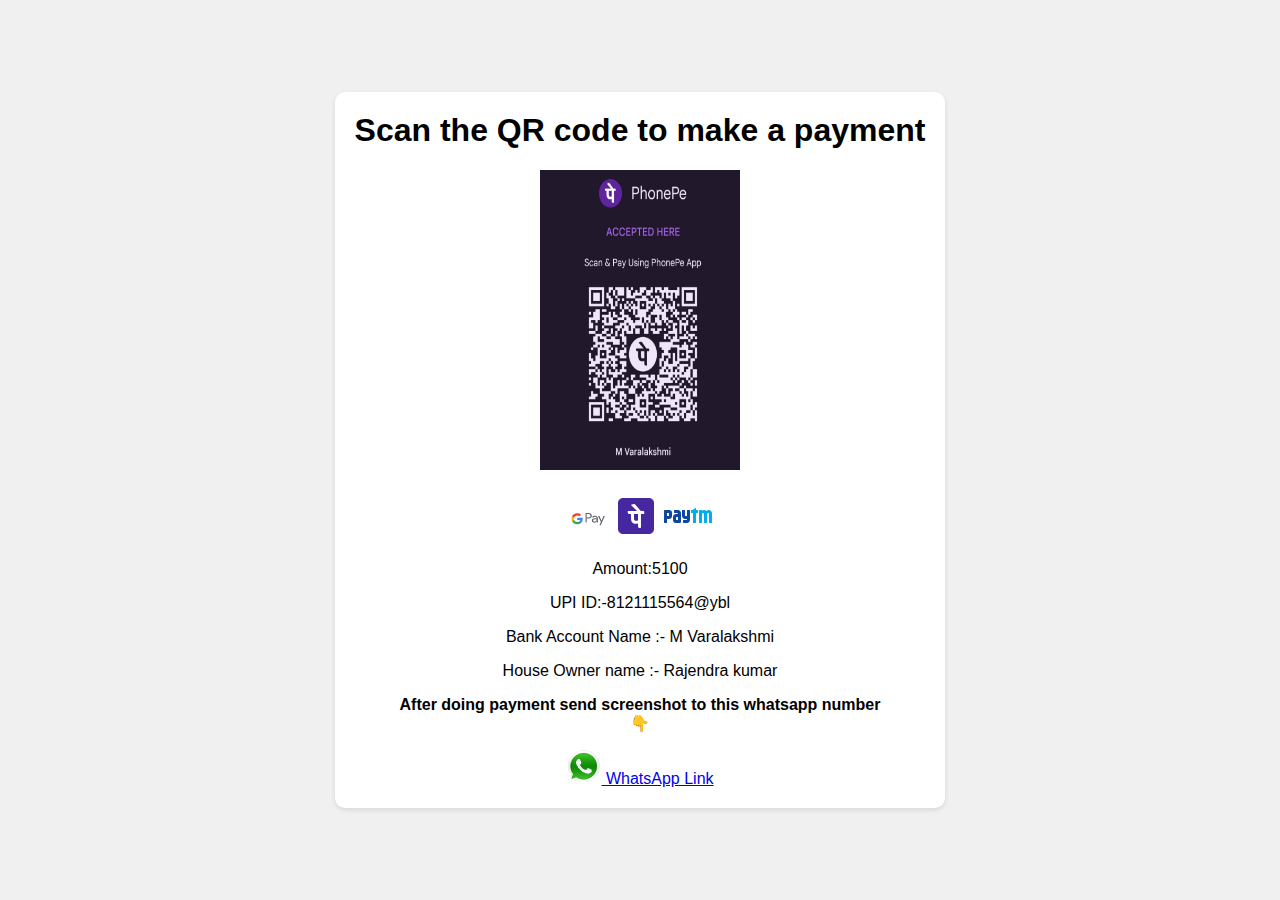
==== mompayment.html @ 8b3c534a "initial commit" ====
<!DOCTYPE html>
<html lang="en">
<head>
<meta charset="UTF-8">
<meta name="viewport" content="width=device-width, initial-scale=1.0">
<link rel="stylesheet" href="https://cdnjs.cloudflare.com/ajax/libs/font-awesome/4.7.0/css/font-awesome.min.css">
<style>
  body {
    font-family: Arial, sans-serif;
    background-color: #f0f0f0;
    margin: 0;
    display: flex;
    justify-content: center;
    align-items: center;
    min-height: 100vh;
  }
  .container {
    background-color: white;
    padding: 20px;
    border-radius: 10px;
    box-shadow: 0px 2px 5px rgba(0, 0, 0, 0.1);
    text-align: center;
  }
  h1 {
    margin-top: 0;
  }
 
</style>
<title>QR Payment Page</title>
</head>
<body>
<div class="container">
  <h1>Scan the QR code to make a payment</h1>
  <img src="/images/mompayment.jpg" alt="" width="200" height="300"><br>
  <i class='fab fa-google-pay fa-lg'></i><br/>
  
  <svg xmlns="http://www.w3.org/2000/svg" xmlns:xlink="http://www.w3.org/1999/xlink" width="40" zoomAndPan="magnify" viewBox="0 0 30 30.000001" height="40" preserveAspectRatio="xMidYMid meet" version="1.0"><defs><clipPath id="id1"><path d="M 13 9.65625 L 28 9.65625 L 28 19.09375 L 13 19.09375 Z M 13 9.65625 " clip-rule="nonzero"/></clipPath><clipPath id="id2"><path d="M 2.042969 12 L 5 12 L 5 16 L 2.042969 16 Z M 2.042969 12 " clip-rule="nonzero"/></clipPath><clipPath id="id3"><path d="M 3 9.65625 L 10 9.65625 L 10 14 L 3 14 Z M 3 9.65625 " clip-rule="nonzero"/></clipPath></defs><g clip-path="url(#id1)"><path fill="rgb(37.249756%, 38.819885%, 40.779114%)" d="M 13.980469 13.96875 L 13.980469 16.882812 L 13.019531 16.882812 L 13.019531 9.683594 L 15.566406 9.683594 C 16.179688 9.671875 16.769531 9.894531 17.214844 10.308594 C 17.660156 10.695312 17.910156 11.25 17.902344 11.828125 C 17.914062 12.410156 17.664062 12.96875 17.214844 13.355469 C 16.765625 13.765625 16.21875 13.96875 15.566406 13.96875 Z M 13.980469 10.570312 L 13.980469 13.085938 L 15.589844 13.085938 C 15.945312 13.09375 16.289062 12.960938 16.539062 12.710938 C 17.042969 12.242188 17.054688 11.464844 16.5625 10.976562 C 16.554688 10.96875 16.546875 10.960938 16.539062 10.953125 C 16.292969 10.699219 15.945312 10.5625 15.589844 10.570312 Z M 20.113281 11.796875 C 20.824219 11.796875 21.382812 11.980469 21.792969 12.34375 C 22.203125 12.710938 22.40625 13.210938 22.40625 13.847656 L 22.40625 16.886719 L 21.492188 16.886719 L 21.492188 16.199219 L 21.449219 16.199219 C 21.050781 16.765625 20.523438 17.046875 19.863281 17.046875 C 19.300781 17.046875 18.828125 16.886719 18.449219 16.5625 C 18.082031 16.265625 17.875 15.820312 17.882812 15.355469 C 17.882812 14.847656 18.082031 14.441406 18.480469 14.140625 C 18.882812 13.839844 19.414062 13.6875 20.082031 13.6875 C 20.652344 13.6875 21.121094 13.789062 21.492188 13.988281 L 21.492188 13.777344 C 21.492188 13.460938 21.347656 13.160156 21.09375 12.957031 C 20.839844 12.738281 20.507812 12.617188 20.167969 12.621094 C 19.632812 12.621094 19.207031 12.839844 18.894531 13.273438 L 18.050781 12.761719 C 18.511719 12.117188 19.203125 11.796875 20.113281 11.796875 Z M 18.871094 15.375 C 18.871094 15.617188 18.988281 15.839844 19.1875 15.980469 C 19.402344 16.140625 19.664062 16.226562 19.933594 16.222656 C 20.339844 16.21875 20.726562 16.0625 21.015625 15.789062 C 21.332031 15.5 21.492188 15.160156 21.492188 14.773438 C 21.191406 14.542969 20.773438 14.425781 20.238281 14.425781 C 19.847656 14.425781 19.523438 14.515625 19.261719 14.699219 C 19 14.886719 18.871094 15.109375 18.871094 15.375 Z M 27.675781 11.957031 L 24.472656 19.058594 L 23.484375 19.058594 L 24.671875 16.574219 L 22.5625 11.957031 L 23.605469 11.957031 L 25.128906 15.496094 L 25.152344 15.496094 L 26.632812 11.957031 Z M 27.675781 11.957031 " fill-opacity="1" fill-rule="nonzero"/></g><path fill="rgb(25.878906%, 52.159119%, 95.689392%)" d="M 11.023438 14.175781 C 11.023438 13.890625 11 13.609375 10.949219 13.332031 L 6.902344 13.332031 L 6.902344 14.925781 L 9.222656 14.925781 C 9.125 15.441406 8.816406 15.894531 8.363281 16.183594 L 8.363281 17.21875 L 9.746094 17.21875 C 10.558594 16.5 11.023438 15.433594 11.023438 14.175781 Z M 11.023438 14.175781 " fill-opacity="1" fill-rule="nonzero"/><path fill="rgb(20.388794%, 65.879822%, 32.548523%)" d="M 6.902344 18.21875 C 8.0625 18.21875 9.035156 17.851562 9.746094 17.21875 L 8.363281 16.183594 C 7.980469 16.4375 7.484375 16.578125 6.902344 16.578125 C 5.785156 16.578125 4.832031 15.851562 4.492188 14.871094 L 3.070312 14.871094 L 3.070312 15.9375 C 3.796875 17.335938 5.28125 18.21875 6.902344 18.21875 Z M 6.902344 18.21875 " fill-opacity="1" fill-rule="nonzero"/><g clip-path="url(#id2)"><path fill="rgb(98.429871%, 73.728943%, 1.568604%)" d="M 4.496094 14.871094 C 4.3125 14.359375 4.3125 13.800781 4.496094 13.289062 L 4.496094 12.222656 L 3.070312 12.222656 C 2.460938 13.390625 2.460938 14.769531 3.070312 15.9375 Z M 4.496094 14.871094 " fill-opacity="1" fill-rule="nonzero"/></g><g clip-path="url(#id3)"><path fill="rgb(91.758728%, 26.269531%, 20.779419%)" d="M 6.902344 11.582031 C 7.515625 11.574219 8.105469 11.792969 8.550781 12.203125 L 9.773438 11.019531 C 8.996094 10.320312 7.96875 9.933594 6.902344 9.941406 C 5.28125 9.941406 3.796875 10.824219 3.070312 12.222656 L 4.496094 13.289062 C 4.832031 12.308594 5.785156 11.582031 6.902344 11.582031 Z M 6.902344 11.582031 " fill-opacity="1" fill-rule="nonzero"/></g></svg>
  <img src="[data-uri]">
  <img src="[data-uri]">
  <p>Amount:5100</p>
  <p>UPI ID:-8121115564@ybl </p>
  <p>Bank Account Name :- M Varalakshmi</p>
  <p>House Owner name :- Rajendra kumar</p>
  <P><b>After doing payment send screenshot to this whatsapp number <br>👇</b></P>
  <a href="https://wa.me/919290084282?text=Payment Done!!"><img src="images/pngwing.com.png " alt="WhatsApp Logo"width="35" height="35">
    WhatsApp Link</a>

</div>

</body>
</html>
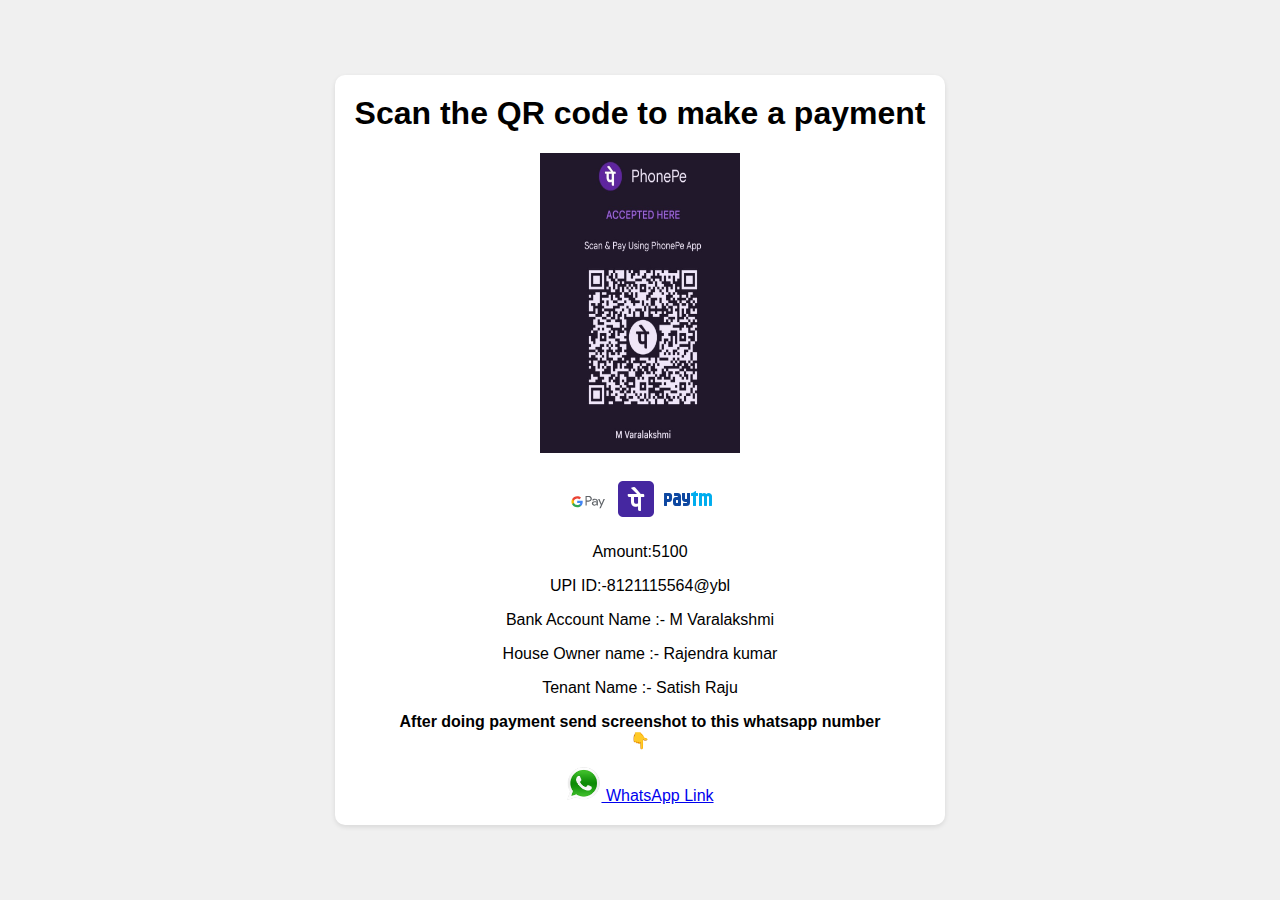
==== commit bca8ac83: "Update mompayment.html" ====
--- a/mompayment.html
+++ b/mompayment.html
@@ -41,6 +41,7 @@
   <p>UPI ID:-8121115564@ybl </p>
   <p>Bank Account Name :- M Varalakshmi</p>
   <p>House Owner name :- Rajendra kumar</p>
+  <p>Tenant Name :- Satish Raju</p>
   <P><b>After doing payment send screenshot to this whatsapp number <br>👇</b></P>
   <a href="https://wa.me/919290084282?text=Payment Done!!"><img src="images/pngwing.com.png " alt="WhatsApp Logo"width="35" height="35">
     WhatsApp Link</a>
